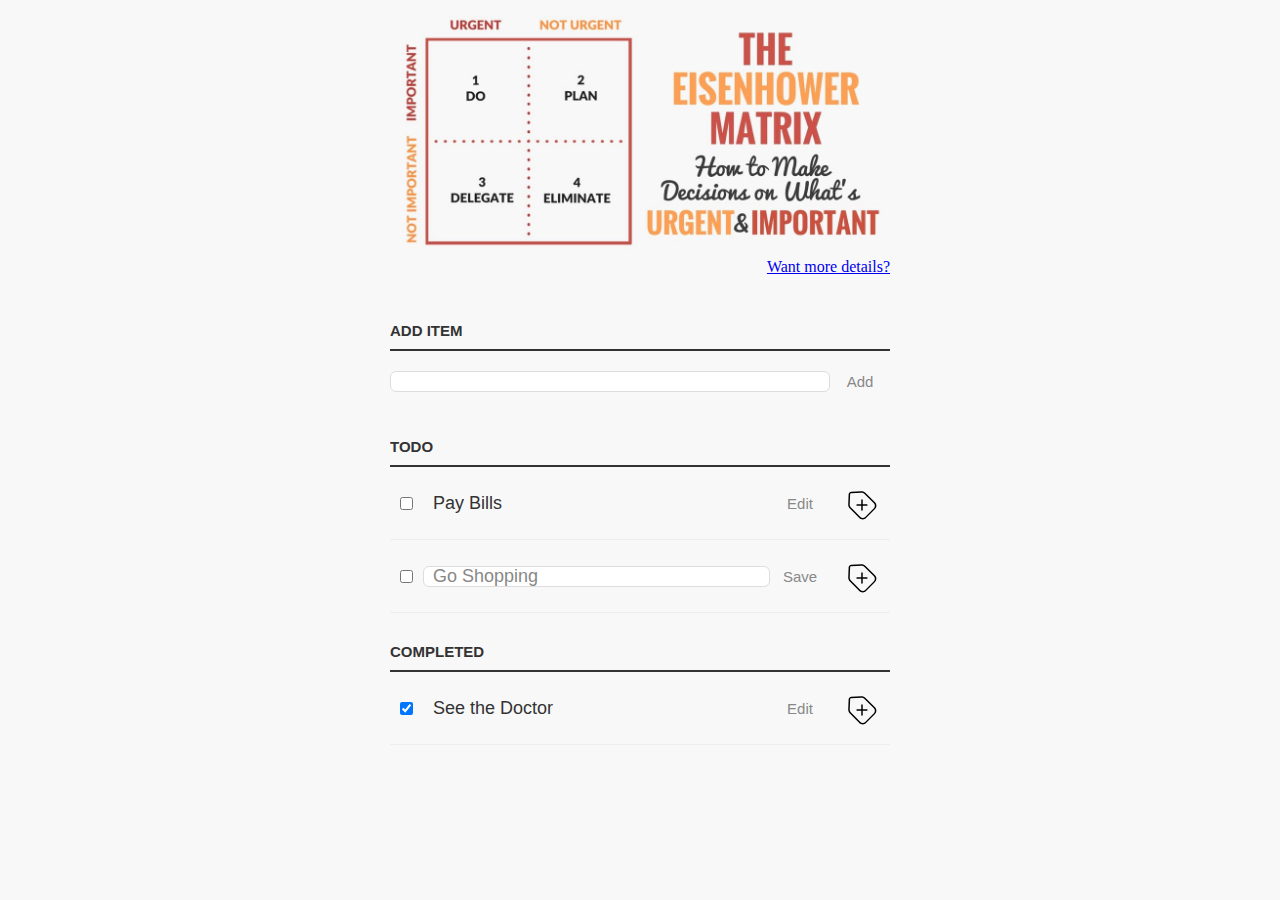
==== clean-code-s1e1/index.html @ ce13421f "refactor: adjust HTML-formatting according to rule 1.3 in html-and-css.md" ====
<html>
  <head><title>Todo App</title>
    <link href="https://fonts.googleapis.com/css?family=Lato:300,400,700' rel='stylesheet' type='text/css">
    <link rel="stylesheet" href="style.css" type="text/css" media="screen" charset="utf-8">
  </head>
  <body>
    <div class="aaa"><img src="./eisenhower-matrix.jpg"><a class="more_inf" href="https://goal-life.com/page/method/matrix-eisenhower">Want more details&quest;</a></div>
      <div class="centered-main-page-element"><p id="topSectionForAddingElementToList"><label for="new-task">Add Item</label><div class="task-row-wrapper"><input id="new-task"class="task" type="text"><button>Add</button></div>
        </p><h3>Todo</h3>
          <ul id="incompleteTasks">
            <li><input type="checkbox"><label class="task">Pay Bills</label><input type="text"><button class="edit">Edit</button><button class="delete"><img src="./remove.svg"></button></li>
            <li class="editMode"><input type="checkbox"><label class="task">Go Shopping</label><input type="text" value="Go Shopping" class="task"><button class="edit">Save</button><button class="delete"><img src="./remove.svg"></button></li>
          </ul><h3>Completed</h3><ul id="completed-tasks"><li><input type="checkbox" checked><label class="task">See the Doctor</label><input type="text" class="task"><button class="edit">Edit</button><button class="delete"><img src="./remove.svg"></button>
            </li>
          </ul>
      </div>
  <script type="text/javascript" src="app.js"></script>
  </body>
</html>
---- clean-code-s1e1/style.css ----
/* Basic Style */
body {
  background-color: #f8f8f8;
  color: #333;
  font-family: Lato, sans-serif;
}
.aaa {
  width: 500px;
  margin: 0 auto;
  display: block;
  text-align: right;
}
.aaa img {
  width: 100%;
}
.aaa .more_inf {
  font-family: fantasy, cursive;
}

@media (max-width:768px) {
  .aaa { text-align: center;
}
}
.centered-main-page-element {
  display: block;
  width: 500px;
  margin: 0 auto 0;
}
.task {
  width: 56%;
  display: inline-block;
  flex-grow: 1
}
.task-row-wrapper {
  display: flex;
}
ul {
  margin:0;
  padding: 0px;
}
li, h3 {
  list-style:none;
}
input,button{
  outline:none;
}
button {
  background: none;
  border: 0px;
  color: #888;
  font-size: 15px;
  width: 60px;
  font-family: Lato, sans-serif;
  cursor: pointer;
}
button:hover {
  color: #3a3a3a;
}
/* Heading */
h3,
label[for='new-task'] {
  color: #333;
  font-weight: 700;
  font-size: 15px;
  border-bottom: 2px solid #333;
  padding: 30px 0 10px;
  margin: 0;
  text-transform: uppercase;
}
input[type="text"] {
  margin: 0;
  font-size: 18px;
  line-height: 18px;
  height: 21px;
  padding: 0 9px;
  border: 1px solid #ddd;
  background: #fff;
  border-radius: 6px;
  font-family: Lato, sans-serif;
  color: #888;
}
input[type="text"]:focus {
  color: #333;
}

/* New Task */
label[for='new-task'] {
  display: block;
  margin: 0 0 20px;
}
input#new-task {
  width: 318px;
}
p > button:hover {
  color: #0fc57c;
}

/* Task list */
li {
  overflow: hidden;
  padding: 20px 0;
  border-bottom: 1px solid #eee;

  display: flex;
  justify-content: space-between;
  align-items: center;
}
li > * {
  vertical-align: middle;
}

li > input[type="checkbox"] {
  margin: 0 10px;
}
li > label {
  padding-left: 10px;
  box-sizing: border-box;
  font-size: 18px;
  width: 226px;
}
li >    input[type="text"] {
  width: 226px
}
li > button.delete:hover {
  color: #cf2323;
}
button.delete img {
  height: 2em;
  transform: rotateZ(45deg);
  transition: transform 200ms ease-in;
}
button.delete img:hover {
  transform: rotateZ(0);
}

/* Completed */
ul#completed-tasks label {
  text-decoration: line-through
  color: #888;
}

/* Edit Task */
ul li input[type=text] {
  display:none
}

ul li.editMode input[type=text] {
  display:inline-block;
  width:224px
}

ul li.editMode label {
  display:none;
}
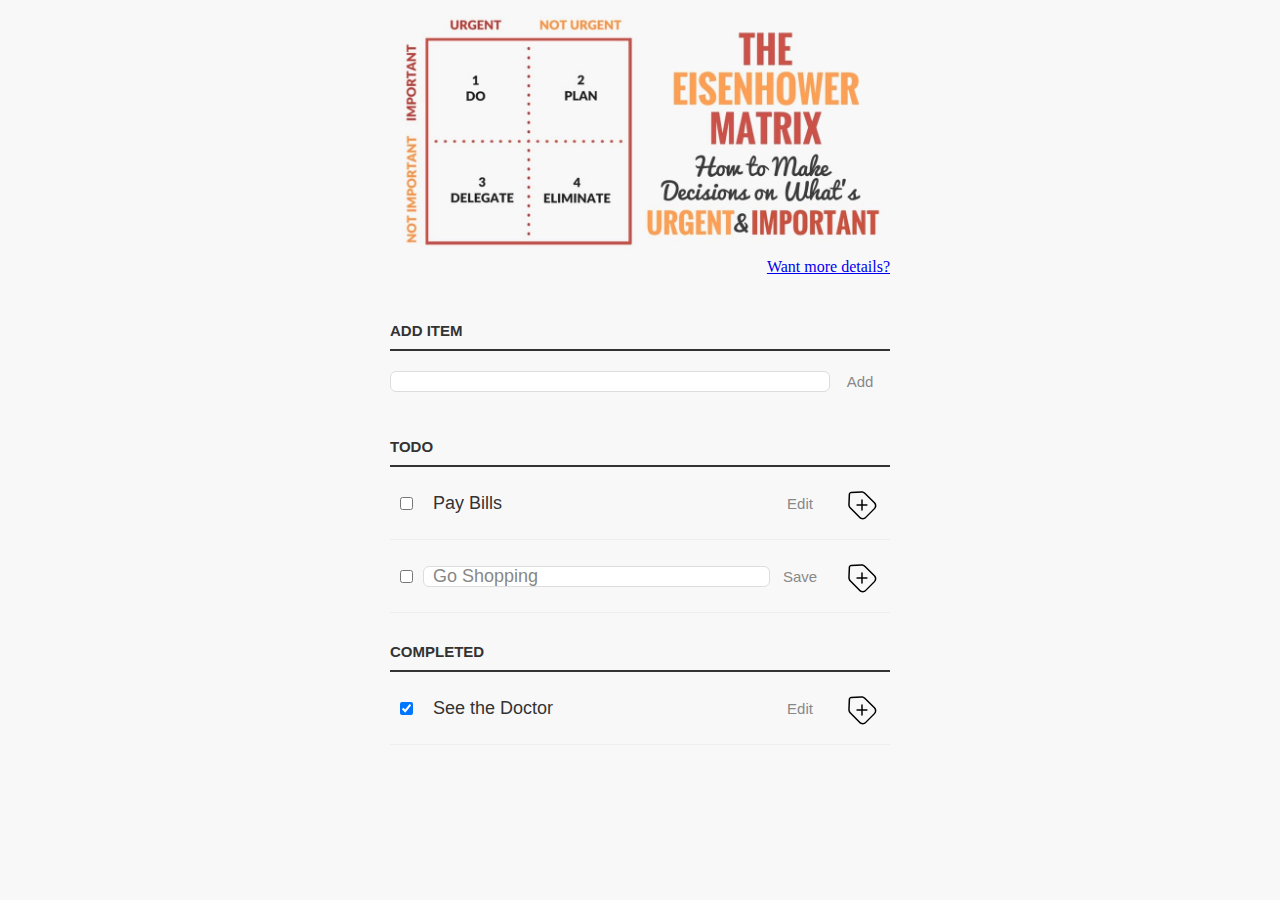
==== commit 70752a65: "refactor: adjust HTML-formatting according to rule 2.1 in html-and-css.md" ====
--- a/clean-code-s1e1/index.html
+++ b/clean-code-s1e1/index.html
@@ -4,15 +4,38 @@
     <link rel="stylesheet" href="style.css" type="text/css" media="screen" charset="utf-8">
   </head>
   <body>
-    <div class="aaa"><img src="./eisenhower-matrix.jpg"><a class="more_inf" href="https://goal-life.com/page/method/matrix-eisenhower">Want more details&quest;</a></div>
-      <div class="centered-main-page-element"><p id="topSectionForAddingElementToList"><label for="new-task">Add Item</label><div class="task-row-wrapper"><input id="new-task"class="task" type="text"><button>Add</button></div>
+    <div class="aaa">
+      <img src="./eisenhower-matrix.jpg">
+      <a class="more_inf" href="https://goal-life.com/page/method/matrix-eisenhower">Want more details&quest;</a>
+    </div>
+      <div class="centered-main-page-element">
+        <p id="topSectionForAddingElementToList">
+        <label for="new-task">Add Item</label>
+        <div class="task-row-wrapper">
+          <input id="new-task"class="task" type="text">
+          <button>Add</button>
+        </div>
         </p><h3>Todo</h3>
           <ul id="incompleteTasks">
-            <li><input type="checkbox"><label class="task">Pay Bills</label><input type="text"><button class="edit">Edit</button><button class="delete"><img src="./remove.svg"></button></li>
-            <li class="editMode"><input type="checkbox"><label class="task">Go Shopping</label><input type="text" value="Go Shopping" class="task"><button class="edit">Save</button><button class="delete"><img src="./remove.svg"></button></li>
-          </ul><h3>Completed</h3><ul id="completed-tasks"><li><input type="checkbox" checked><label class="task">See the Doctor</label><input type="text" class="task"><button class="edit">Edit</button><button class="delete"><img src="./remove.svg"></button>
-            </li>
+            <li><input type="checkbox">
+                <label class="task">Pay Bills</label>
+                <input type="text">
+                <button class="edit">Edit</button>
+                <button class="delete"><img src="./remove.svg"></button></li>
+            <li class="editMode"><input type="checkbox">
+                <label class="task">Go Shopping</label>
+                <input type="text" value="Go Shopping" class="task">
+                <button class="edit">Save</button>
+                <button class="delete"><img src="./remove.svg"></button></li>
           </ul>
+            <h3>Completed</h3>
+            <ul id="completed-tasks">
+              <li><input type="checkbox" checked>
+                <label class="task">See the Doctor</label>
+                <input type="text" class="task">
+                <button class="edit">Edit</button>
+              <button class="delete"><img src="./remove.svg"></button></li>
+            </ul>
       </div>
   <script type="text/javascript" src="app.js"></script>
   </body>
--- a/clean-code-s1e1/style.css
+++ b/clean-code-s1e1/style.css
@@ -58,7 +58,7 @@
 }
 /* Heading */
 h3,
-label[for='new-task'] {
+label[for="new-task"] {
   color: #333;
   font-weight: 700;
   font-size: 15px;
@@ -84,7 +84,7 @@
 }
 
 /* New Task */
-label[for='new-task'] {
+label[for="new-task"] {
   display: block;
   margin: 0 0 20px;
 }
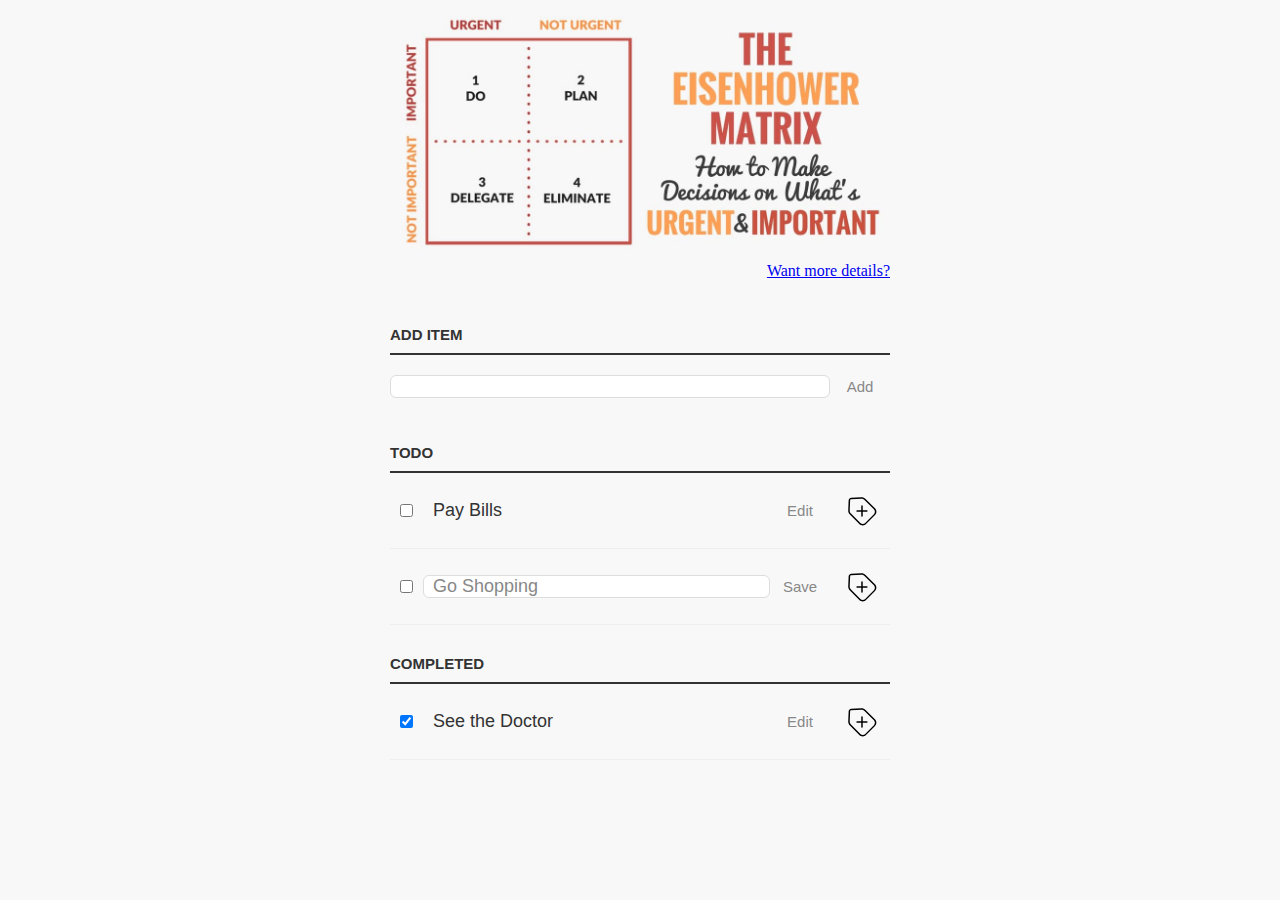
==== commit 04e310a9: "fix: add Html5 DOCTYPE tag according to rule 2.2 and ref 2.1 in html-and-css.md" ====
--- a/clean-code-s1e1/index.html
+++ b/clean-code-s1e1/index.html
@@ -1,4 +1,4 @@
-<html>
+<!DOCTYPE html>
   <head><title>Todo App</title>
     <link href="https://fonts.googleapis.com/css?family=Lato:300,400,700' rel='stylesheet' type='text/css">
     <link rel="stylesheet" href="style.css" type="text/css" media="screen" charset="utf-8">
@@ -8,35 +8,35 @@
       <img src="./eisenhower-matrix.jpg">
       <a class="more_inf" href="https://goal-life.com/page/method/matrix-eisenhower">Want more details&quest;</a>
     </div>
-      <div class="centered-main-page-element">
-        <p id="topSectionForAddingElementToList">
-        <label for="new-task">Add Item</label>
-        <div class="task-row-wrapper">
-          <input id="new-task"class="task" type="text">
-          <button>Add</button>
-        </div>
+    <div class="centered-main-page-element">
+      <p id="topSectionForAddingElementToList">
+      <label for="new-task">Add Item</label>
+      <div class="task-row-wrapper">
+        <input id="new-task"class="task" type="text">
+        <button>Add</button>
+      </div>
         </p><h3>Todo</h3>
-          <ul id="incompleteTasks">
-            <li><input type="checkbox">
-                <label class="task">Pay Bills</label>
-                <input type="text">
-                <button class="edit">Edit</button>
-                <button class="delete"><img src="./remove.svg"></button></li>
-            <li class="editMode"><input type="checkbox">
-                <label class="task">Go Shopping</label>
-                <input type="text" value="Go Shopping" class="task">
-                <button class="edit">Save</button>
-                <button class="delete"><img src="./remove.svg"></button></li>
-          </ul>
-            <h3>Completed</h3>
-            <ul id="completed-tasks">
-              <li><input type="checkbox" checked>
-                <label class="task">See the Doctor</label>
-                <input type="text" class="task">
-                <button class="edit">Edit</button>
+        <ul id="incompleteTasks">
+          <li><input type="checkbox">
+              <label class="task">Pay Bills</label>
+              <input type="text">
+              <button class="edit">Edit</button>
               <button class="delete"><img src="./remove.svg"></button></li>
-            </ul>
-      </div>
+          <li class="editMode"><input type="checkbox">
+              <label class="task">Go Shopping</label>
+              <input type="text" value="Go Shopping" class="task">
+              <button class="edit">Save</button>
+              <button class="delete"><img src="./remove.svg"></button></li>
+        </ul>
+        <h3>Completed</h3>
+        <ul id="completed-tasks">
+          <li><input type="checkbox" checked>
+              <label class="task">See the Doctor</label>
+              <input type="text" class="task">
+              <button class="edit">Edit</button>
+              <button class="delete"><img src="./remove.svg"></button></li>
+        </ul>
+    </div>
   <script type="text/javascript" src="app.js"></script>
   </body>
 </html>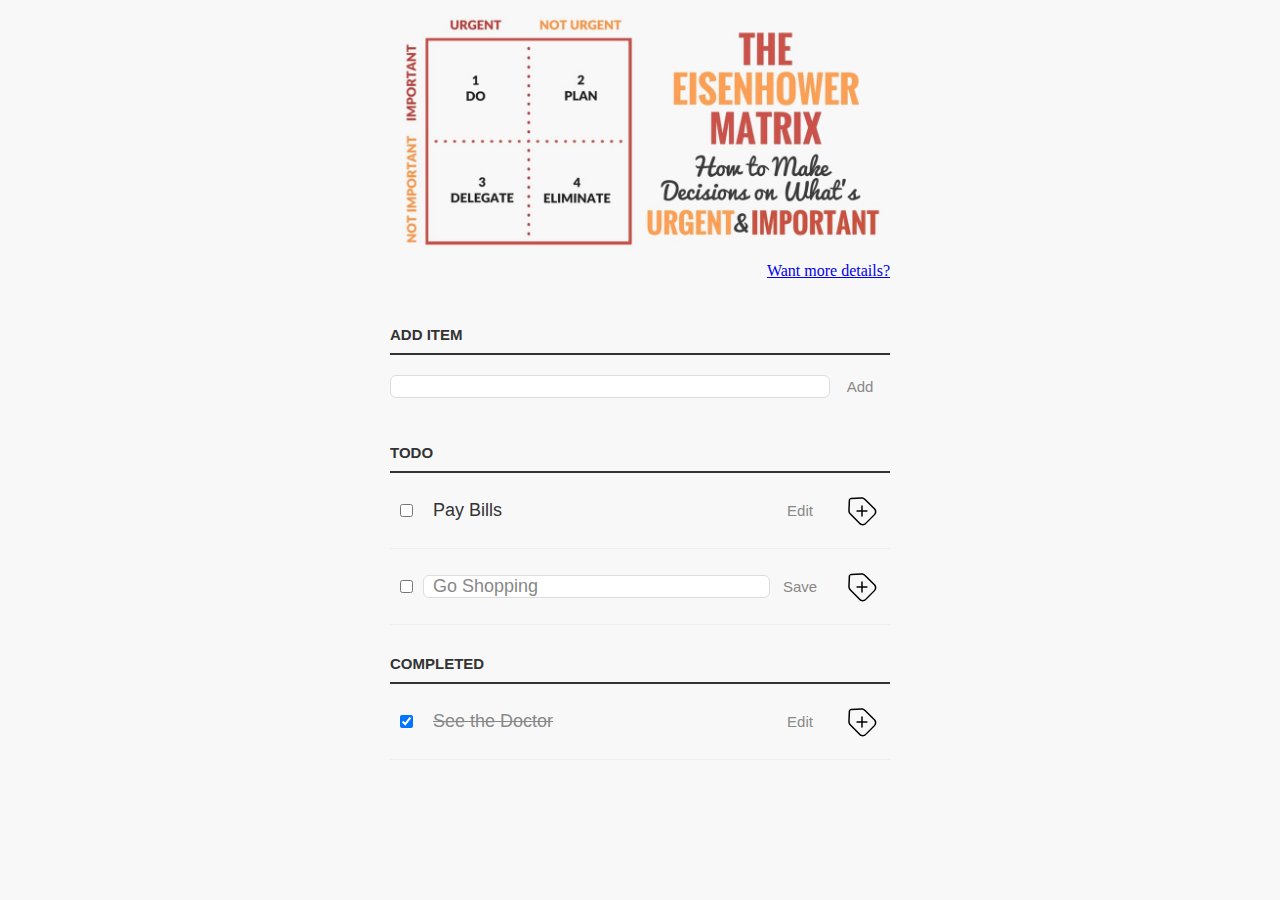
==== commit 629c172a: "refactor: adjust HTML-formatting according to rule 1.1 "Semantic" in html-and-css.md" ====
--- a/clean-code-s1e1/index.html
+++ b/clean-code-s1e1/index.html
@@ -1,20 +1,20 @@
 <!DOCTYPE html>
   <head><title>Todo App</title>
     <link href="https://fonts.googleapis.com/css?family=Lato:300,400,700' rel='stylesheet' type='text/css">
-    <link rel="stylesheet" href="style.css" type="text/css" media="screen" charset="utf-8">
+    <link rel="stylesheet" href="style.css" media="screen" charset="utf-8">
   </head>
   <body>
-    <div class="aaa">
+    <header class="more">
       <img src="./eisenhower-matrix.jpg">
-      <a class="more_inf" href="https://goal-life.com/page/method/matrix-eisenhower">Want more details&quest;</a>
-    </div>
-    <div class="centered-main-page-element">
+      <a class="more-inf" href="https://goal-life.com/page/method/matrix-eisenhower">Want more details?</a>
+    </header>
+    <main class="centered-main-page-element">
       <p id="topSectionForAddingElementToList">
       <label for="new-task">Add Item</label>
-      <div class="task-row-wrapper">
+      <section class="task-row-wrapper">
         <input id="new-task"class="task" type="text">
         <button>Add</button>
-      </div>
+      </section>
         </p><h3>Todo</h3>
         <ul id="incompleteTasks">
           <li><input type="checkbox">
@@ -29,14 +29,14 @@
               <button class="delete"><img src="./remove.svg"></button></li>
         </ul>
         <h3>Completed</h3>
-        <ul id="completed-tasks">
+        <ul id="compl-tasks">
           <li><input type="checkbox" checked>
               <label class="task">See the Doctor</label>
               <input type="text" class="task">
               <button class="edit">Edit</button>
               <button class="delete"><img src="./remove.svg"></button></li>
         </ul>
-    </div>
-  <script type="text/javascript" src="app.js"></script>
+      </main>
+  <script src="app.js"></script>
   </body>
 </html>--- a/clean-code-s1e1/style.css
+++ b/clean-code-s1e1/style.css
@@ -4,22 +4,23 @@
   color: #333;
   font-family: Lato, sans-serif;
 }
-.aaa {
+.more {
   width: 500px;
   margin: 0 auto;
   display: block;
   text-align: right;
 }
-.aaa img {
+.more img {
   width: 100%;
 }
-.aaa .more_inf {
+.more .more-inf {
   font-family: fantasy, cursive;
 }
 
-@media (max-width:768px) {
-  .aaa { text-align: center;
-}
+@media (max-width: 768px) {
+  .more {
+    text-align: center;
+  }
 }
 .centered-main-page-element {
   display: block;
@@ -29,20 +30,22 @@
 .task {
   width: 56%;
   display: inline-block;
-  flex-grow: 1
+  flex-grow: 1;
 }
 .task-row-wrapper {
   display: flex;
 }
 ul {
-  margin:0;
+  margin: 0;
   padding: 0px;
 }
-li, h3 {
-  list-style:none;
+li,
+h3 {
+  list-style: none;
 }
-input,button{
-  outline:none;
+input,
+button {
+  outline: none;
 }
 button {
   background: none;
@@ -56,6 +59,7 @@
 button:hover {
   color: #3a3a3a;
 }
+
 /* Heading */
 h3,
 label[for="new-task"] {
@@ -88,7 +92,7 @@
   display: block;
   margin: 0 0 20px;
 }
-input#new-task {
+#new-task {
   width: 318px;
 }
 p > button:hover {
@@ -118,37 +122,37 @@
   font-size: 18px;
   width: 226px;
 }
-li >    input[type="text"] {
-  width: 226px
+li > input[type="text"] {
+  width: 226px;
 }
-li > button.delete:hover {
+li > .delete:hover {
   color: #cf2323;
 }
-button.delete img {
+.delete img {
   height: 2em;
   transform: rotateZ(45deg);
   transition: transform 200ms ease-in;
 }
-button.delete img:hover {
+.delete img:hover {
   transform: rotateZ(0);
 }
 
 /* Completed */
-ul#completed-tasks label {
-  text-decoration: line-through
+#compl-tasks label {
+  text-decoration: line-through;
   color: #888;
 }
 
 /* Edit Task */
-ul li input[type=text] {
-  display:none
+ul li input[type="text"] {
+  display: none;
 }
 
-ul li.editMode input[type=text] {
-  display:inline-block;
-  width:224px
+ul .editMode input[type="text"] {
+  display: inline-block;
+  width: 224px;
 }
 
-ul li.editMode label {
-  display:none;
-}+ul .editMode label {
+  display: none;
+}
